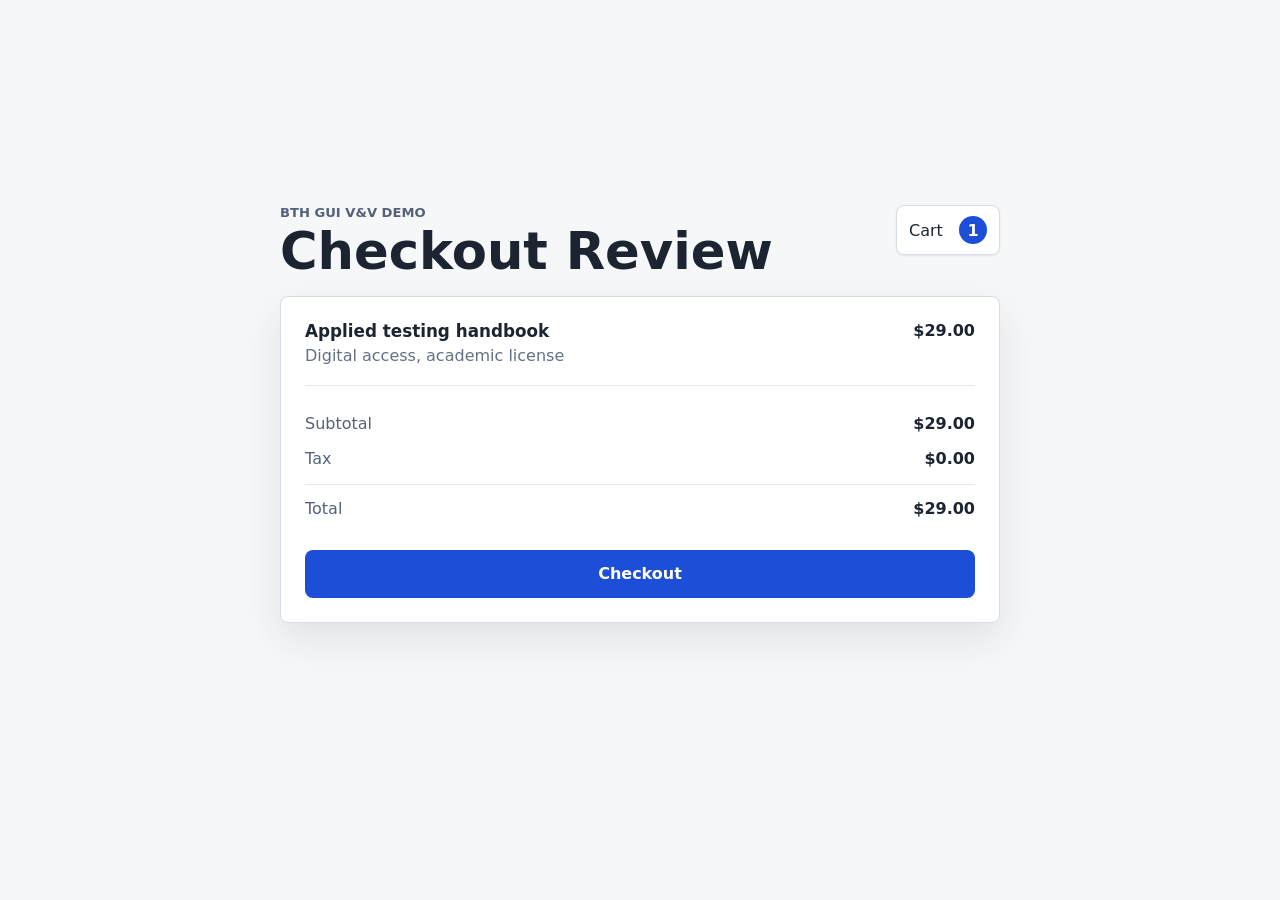
==== app/index.html @ db56c449 "Build visual test oracle" ====
<!doctype html>
<html lang="en">
  <head>
    <meta charset="utf-8" />
    <meta name="viewport" content="width=device-width, initial-scale=1" />
    <title>Visual Test Oracle Demo Store</title>
    <link rel="stylesheet" href="./styles.css" />
  </head>
  <body>
    <main class="shell">
      <section class="checkout" aria-labelledby="checkout-title">
        <header class="checkout__header">
          <div>
            <p class="eyebrow">BTH GUI V&V demo</p>
            <h1 id="checkout-title">Checkout Review</h1>
          </div>
          <div class="cart-pill" aria-label="Cart count">
            <span>Cart</span>
            <strong id="cart-count">1</strong>
          </div>
        </header>

        <section class="panel" aria-label="Order summary">
          <div class="line-item">
            <div>
              <h2>Applied testing handbook</h2>
              <p>Digital access, academic license</p>
            </div>
            <strong id="item-price">$29.00</strong>
          </div>
          <dl class="totals">
            <div>
              <dt>Subtotal</dt>
              <dd>$29.00</dd>
            </div>
            <div id="tax-row">
              <dt>Tax</dt>
              <dd>$0.00</dd>
            </div>
            <div class="total-row" id="total-row">
              <dt>Total</dt>
              <dd id="total-price">$29.00</dd>
            </div>
          </dl>
          <button id="checkout-btn" class="primary-action" type="button">Checkout</button>
        </section>

        <section id="status-region" class="status-region" aria-live="polite"></section>
      </section>
    </main>
    <script src="./app.js"></script>
  </body>
</html>
---- app/styles.css ----
:root {
  color-scheme: light;
  font-family:
    Inter, ui-sans-serif, system-ui, -apple-system, BlinkMacSystemFont, "Segoe UI",
    sans-serif;
  background: #f6f7f9;
  color: #1b2430;
}

* {
  box-sizing: border-box;
}

body {
  margin: 0;
  min-height: 100vh;
}

button,
input,
select,
textarea {
  font: inherit;
}

.shell {
  min-height: 100vh;
  display: grid;
  place-items: center;
  padding: 32px 16px;
}

.checkout {
  width: min(720px, 100%);
}

.checkout__header {
  display: flex;
  justify-content: space-between;
  gap: 24px;
  align-items: flex-start;
  margin-bottom: 18px;
}

.eyebrow {
  margin: 0 0 6px;
  color: #546179;
  font-size: 0.82rem;
  font-weight: 700;
  letter-spacing: 0;
  text-transform: uppercase;
}

h1,
h2,
p {
  margin: 0;
}

h1 {
  font-size: clamp(2rem, 4vw, 3.4rem);
  line-height: 1;
}

h2 {
  font-size: 1.05rem;
}

.cart-pill {
  display: flex;
  align-items: center;
  gap: 10px;
  min-width: 104px;
  justify-content: space-between;
  padding: 10px 12px;
  border: 1px solid #d7dce5;
  border-radius: 8px;
  background: #ffffff;
  box-shadow: 0 1px 2px rgb(27 36 48 / 8%);
}

.cart-pill strong {
  display: grid;
  place-items: center;
  min-width: 28px;
  height: 28px;
  border-radius: 999px;
  background: #1d4ed8;
  color: #ffffff;
}

.panel {
  background: #ffffff;
  border: 1px solid #d7dce5;
  border-radius: 8px;
  padding: 24px;
  box-shadow: 0 16px 40px rgb(27 36 48 / 10%);
}

.line-item {
  display: flex;
  justify-content: space-between;
  gap: 24px;
  padding-bottom: 20px;
  border-bottom: 1px solid #e6e9ef;
}

.line-item p {
  margin-top: 5px;
  color: #647084;
}

.totals {
  margin: 20px 0 24px;
}

.totals div {
  display: flex;
  justify-content: space-between;
  gap: 16px;
  padding: 8px 0;
}

.totals dt {
  color: #546179;
}

.totals dd {
  margin: 0;
  font-weight: 700;
}

.total-row {
  border-top: 1px solid #e6e9ef;
  margin-top: 8px;
  padding-top: 14px !important;
}

.primary-action {
  width: 100%;
  min-height: 48px;
  border: 0;
  border-radius: 8px;
  background: #1d4ed8;
  color: #ffffff;
  font-weight: 800;
  cursor: pointer;
}

.primary-action:hover {
  background: #1e40af;
}

.primary-action:disabled {
  background: #9aa4b2;
  cursor: not-allowed;
}

.status-region {
  margin-top: 16px;
  min-height: 56px;
}

.confirmation {
  border-radius: 8px;
  padding: 16px 18px;
  background: #12805c;
  color: #ffffff;
  font-weight: 800;
  box-shadow: 0 10px 24px rgb(18 128 92 / 24%);
}

.confirmation--error {
  background: #b42318;
}

.confirmation--warning {
  background: #a15c07;
}

.is-hidden {
  display: none !important;
}

.bug-layout-shift .primary-action {
  transform: translateX(48px);
  width: calc(100% - 80px);
}

.bug-overlap .status-region {
  margin-top: -20px;
}

@media (max-width: 560px) {
  .checkout__header,
  .line-item {
    flex-direction: column;
  }

  .cart-pill {
    width: 100%;
  }
}
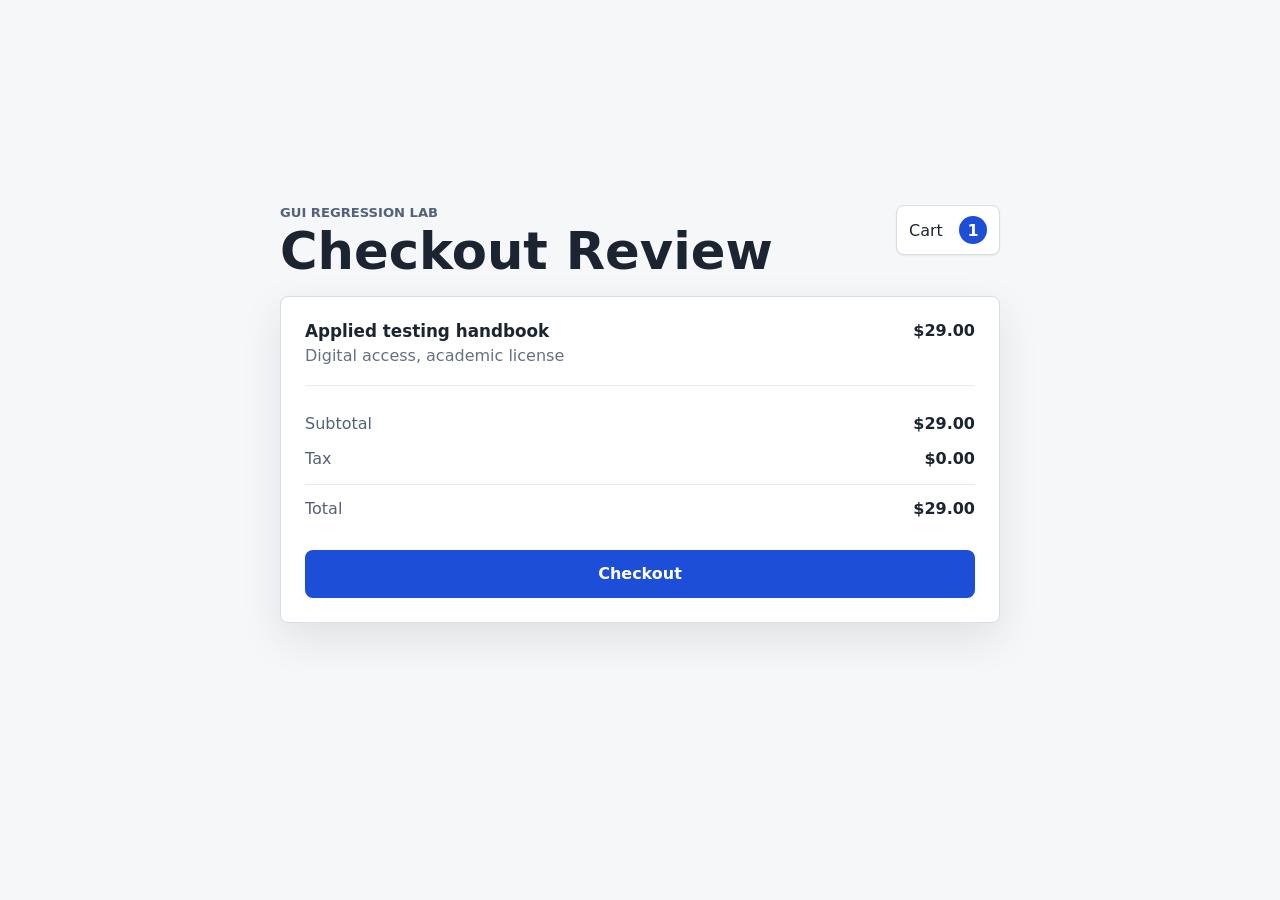
==== commit aded8719: "Add standalone case study documentation" ====
--- a/app/index.html
+++ b/app/index.html
@@ -11,7 +11,7 @@
       <section class="checkout" aria-labelledby="checkout-title">
         <header class="checkout__header">
           <div>
-            <p class="eyebrow">BTH GUI V&V demo</p>
+            <p class="eyebrow">GUI Regression Lab</p>
             <h1 id="checkout-title">Checkout Review</h1>
           </div>
           <div class="cart-pill" aria-label="Cart count">
